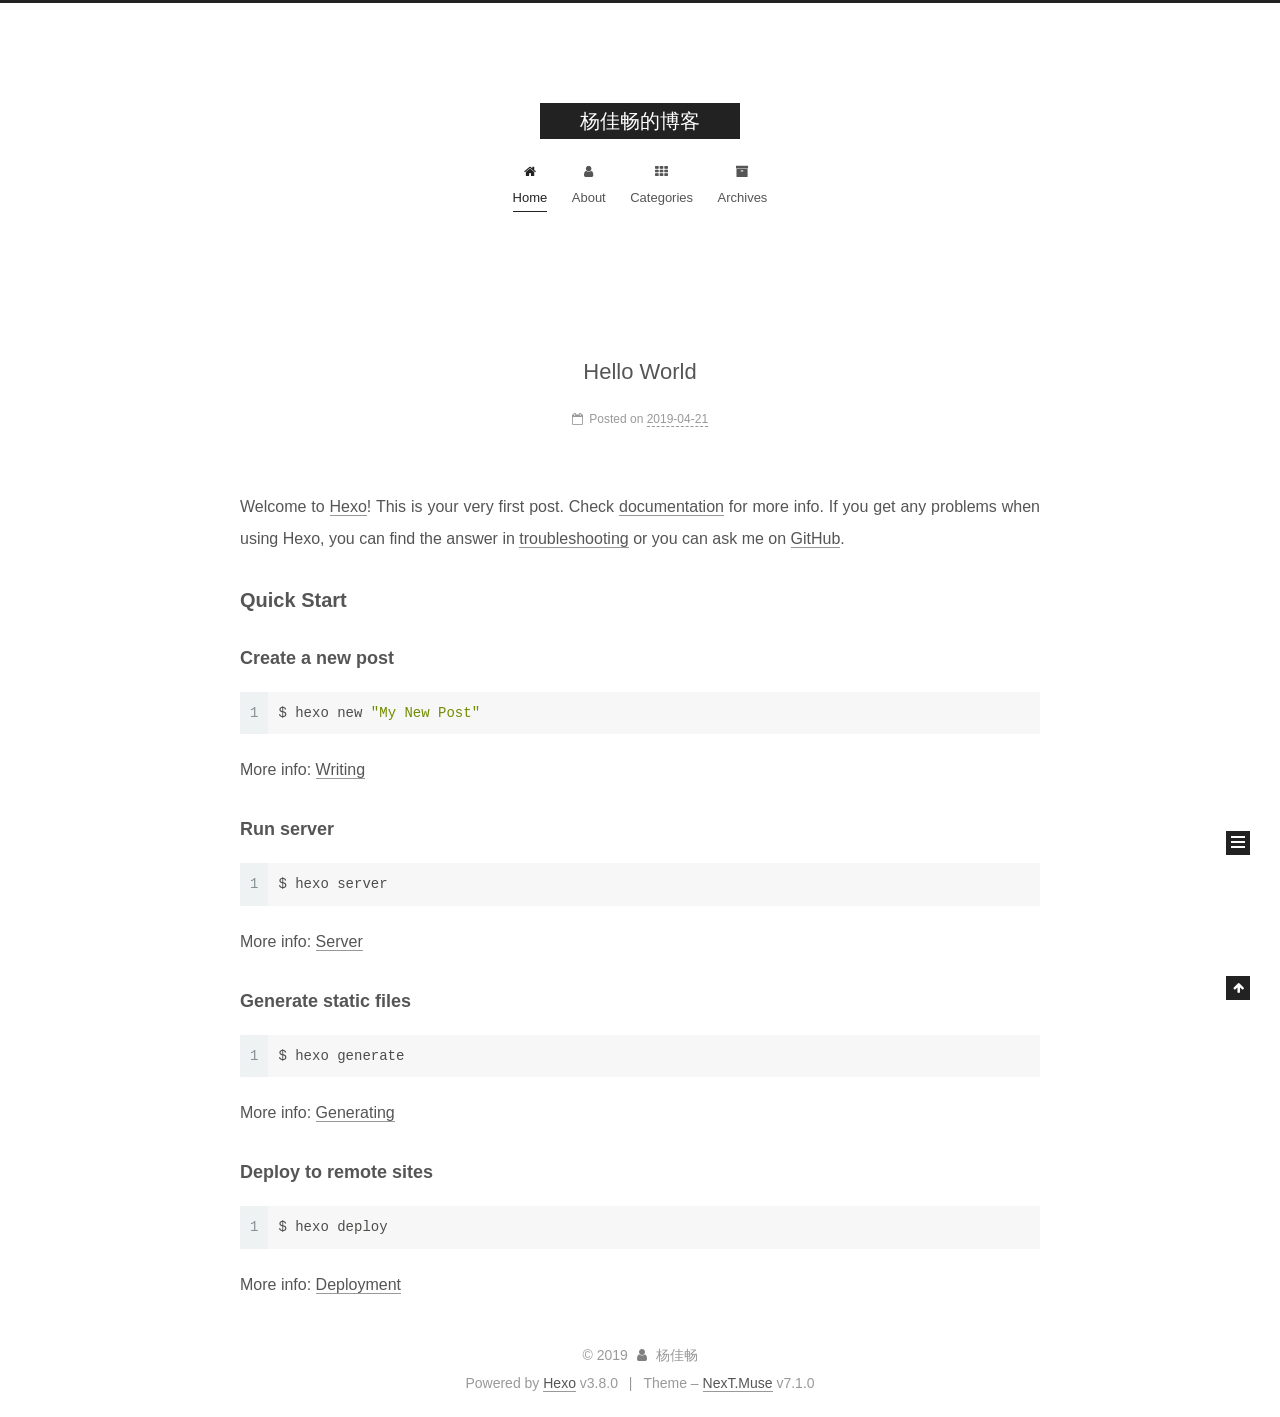
==== index.html @ 2c46d374 "Site updated: 2019-04-22 01:03:57" ====
<!DOCTYPE html>












  


<html class="theme-next muse use-motion" lang="zh-Hans">
<head><meta name="generator" content="Hexo 3.8.0">
  <meta charset="UTF-8">
<meta http-equiv="X-UA-Compatible" content="IE=edge">
<meta name="viewport" content="width=device-width, initial-scale=1, maximum-scale=2">
<meta name="theme-color" content="#222">
























<link rel="stylesheet" href="/lib/font-awesome/css/font-awesome.min.css?v=4.6.2">

<link rel="stylesheet" href="/css/main.css?v=7.1.0">


  <link rel="apple-touch-icon" sizes="180x180" href="/images/apple-touch-icon-next.png?v=7.1.0">


  <link rel="icon" type="image/png" sizes="32x32" href="/images/favicon-32x32-next.png?v=7.1.0">


  <link rel="icon" type="image/png" sizes="16x16" href="/images/favicon-16x16-next.png?v=7.1.0">


  <link rel="mask-icon" href="/images/logo.svg?v=7.1.0" color="#222">







<script id="hexo.configurations">
  var NexT = window.NexT || {};
  var CONFIG = {
    root: '/',
    scheme: 'Muse',
    version: '7.1.0',
    sidebar: {"position":"left","display":"post","offset":12,"onmobile":false,"dimmer":false},
    back2top: true,
    back2top_sidebar: false,
    fancybox: false,
    fastclick: false,
    lazyload: false,
    tabs: true,
    motion: {"enable":true,"async":false,"transition":{"post_block":"fadeIn","post_header":"slideDownIn","post_body":"slideDownIn","coll_header":"slideLeftIn","sidebar":"slideUpIn"}},
    algolia: {
      applicationID: '',
      apiKey: '',
      indexName: '',
      hits: {"per_page":10},
      labels: {"input_placeholder":"Search for Posts","hits_empty":"We didn't find any results for the search: ${query}","hits_stats":"${hits} results found in ${time} ms"}
    }
  };
</script>


  




  <meta property="og:type" content="website">
<meta property="og:title" content="杨佳畅的博客">
<meta property="og:url" content="http://yoursite.com/index.html">
<meta property="og:site_name" content="杨佳畅的博客">
<meta property="og:locale" content="zh-Hans">
<meta name="twitter:card" content="summary">
<meta name="twitter:title" content="杨佳畅的博客">





  
  
  <link rel="canonical" href="http://yoursite.com/">



<script id="page.configurations">
  CONFIG.page = {
    sidebar: "",
  };
</script>

  <title>杨佳畅的博客</title>
  












  <noscript>
  <style>
  .use-motion .motion-element,
  .use-motion .brand,
  .use-motion .menu-item,
  .sidebar-inner,
  .use-motion .post-block,
  .use-motion .pagination,
  .use-motion .comments,
  .use-motion .post-header,
  .use-motion .post-body,
  .use-motion .collection-title { opacity: initial; }

  .use-motion .logo,
  .use-motion .site-title,
  .use-motion .site-subtitle {
    opacity: initial;
    top: initial;
  }

  .use-motion .logo-line-before i { left: initial; }
  .use-motion .logo-line-after i { right: initial; }
  </style>
</noscript>

</head>

<body itemscope itemtype="http://schema.org/WebPage" lang="zh-Hans">

  
  
    
  

  <div class="container sidebar-position-left 
  page-home">
    <div class="headband"></div>

    <header id="header" class="header" itemscope itemtype="http://schema.org/WPHeader">
      <div class="header-inner"><div class="site-brand-wrapper">
  <div class="site-meta">
    

    <div class="custom-logo-site-title">
      <a href="/" class="brand" rel="start">
        <span class="logo-line-before"><i></i></span>
        <span class="site-title">杨佳畅的博客</span>
        <span class="logo-line-after"><i></i></span>
      </a>
    </div>
    
    
  </div>

  <div class="site-nav-toggle">
    <button aria-label="Toggle navigation bar">
      <span class="btn-bar"></span>
      <span class="btn-bar"></span>
      <span class="btn-bar"></span>
    </button>
  </div>
</div>



<nav class="site-nav">
  
    <ul id="menu" class="menu">
      
        
        
        
          
          <li class="menu-item menu-item-home menu-item-active">

    
    
    
      
    

    

    <a href="/" rel="section"><i class="menu-item-icon fa fa-fw fa-home"></i> <br>Home</a>

  </li>
        
        
        
          
          <li class="menu-item menu-item-about">

    
    
    
      
    

    

    <a href="/about/" rel="section"><i class="menu-item-icon fa fa-fw fa-user"></i> <br>About</a>

  </li>
        
        
        
          
          <li class="menu-item menu-item-categories">

    
    
    
      
    

    

    <a href="/categories/" rel="section"><i class="menu-item-icon fa fa-fw fa-th"></i> <br>Categories</a>

  </li>
        
        
        
          
          <li class="menu-item menu-item-archives">

    
    
    
      
    

    

    <a href="/archives/" rel="section"><i class="menu-item-icon fa fa-fw fa-archive"></i> <br>Archives</a>

  </li>

      
      
    </ul>
  

  
    

  

  
</nav>



  



</div>
    </header>

    


    <main id="main" class="main">
      <div class="main-inner">
        <div class="content-wrap">
          
          <div id="content" class="content">
            
  <section id="posts" class="posts-expand">
    
      

  

  
  
  

  

  <article class="post post-type-normal" itemscope itemtype="http://schema.org/Article">
  
  
  
  <div class="post-block">
    <link itemprop="mainEntityOfPage" href="http://yoursite.com/2019/04/21/hello-world/">

    <span hidden itemprop="author" itemscope itemtype="http://schema.org/Person">
      <meta itemprop="name" content="杨佳畅">
      <meta itemprop="description" content>
      <meta itemprop="image" content="/images/avatar.gif">
    </span>

    <span hidden itemprop="publisher" itemscope itemtype="http://schema.org/Organization">
      <meta itemprop="name" content="杨佳畅的博客">
    </span>

    
      <header class="post-header">

        
        
          <h1 class="post-title" itemprop="name headline">
                
                
                <a href="/2019/04/21/hello-world/" class="post-title-link" itemprop="url">Hello World</a>
              
            
          </h1>
        

        <div class="post-meta">
          <span class="post-time">

            
            
            

            
              <span class="post-meta-item-icon">
                <i class="fa fa-calendar-o"></i>
              </span>
              
                <span class="post-meta-item-text">Posted on</span>
              

              
                
              

              <time title="Created: 2019-04-21 23:51:43" itemprop="dateCreated datePublished" datetime="2019-04-21T23:51:43+08:00">2019-04-21</time>
            

            
          </span>

          

          
            
            
          

          
          

          

          

          

        </div>
      </header>
    

    
    
    
    <div class="post-body" itemprop="articleBody">

      
      

      
        
          
            <p>Welcome to <a href="https://hexo.io/" target="_blank" rel="noopener">Hexo</a>! This is your very first post. Check <a href="https://hexo.io/docs/" target="_blank" rel="noopener">documentation</a> for more info. If you get any problems when using Hexo, you can find the answer in <a href="https://hexo.io/docs/troubleshooting.html" target="_blank" rel="noopener">troubleshooting</a> or you can ask me on <a href="https://github.com/hexojs/hexo/issues" target="_blank" rel="noopener">GitHub</a>.</p>
<h2 id="Quick-Start"><a href="#Quick-Start" class="headerlink" title="Quick Start"></a>Quick Start</h2><h3 id="Create-a-new-post"><a href="#Create-a-new-post" class="headerlink" title="Create a new post"></a>Create a new post</h3><figure class="highlight bash"><table><tr><td class="gutter"><pre><span class="line">1</span><br></pre></td><td class="code"><pre><span class="line">$ hexo new <span class="string">"My New Post"</span></span><br></pre></td></tr></table></figure>
<p>More info: <a href="https://hexo.io/docs/writing.html" target="_blank" rel="noopener">Writing</a></p>
<h3 id="Run-server"><a href="#Run-server" class="headerlink" title="Run server"></a>Run server</h3><figure class="highlight bash"><table><tr><td class="gutter"><pre><span class="line">1</span><br></pre></td><td class="code"><pre><span class="line">$ hexo server</span><br></pre></td></tr></table></figure>
<p>More info: <a href="https://hexo.io/docs/server.html" target="_blank" rel="noopener">Server</a></p>
<h3 id="Generate-static-files"><a href="#Generate-static-files" class="headerlink" title="Generate static files"></a>Generate static files</h3><figure class="highlight bash"><table><tr><td class="gutter"><pre><span class="line">1</span><br></pre></td><td class="code"><pre><span class="line">$ hexo generate</span><br></pre></td></tr></table></figure>
<p>More info: <a href="https://hexo.io/docs/generating.html" target="_blank" rel="noopener">Generating</a></p>
<h3 id="Deploy-to-remote-sites"><a href="#Deploy-to-remote-sites" class="headerlink" title="Deploy to remote sites"></a>Deploy to remote sites</h3><figure class="highlight bash"><table><tr><td class="gutter"><pre><span class="line">1</span><br></pre></td><td class="code"><pre><span class="line">$ hexo deploy</span><br></pre></td></tr></table></figure>
<p>More info: <a href="https://hexo.io/docs/deployment.html" target="_blank" rel="noopener">Deployment</a></p>

          
        
      
    </div>

    

    
    
    

    

    
      
    
    

    

    <footer class="post-footer">
      

      

      

      
      
        <div class="post-eof"></div>
      
    </footer>
  </div>
  
  
  
  </article>


    
  </section>

  


          </div>
          

        </div>
        
          
  
  <div class="sidebar-toggle">
    <div class="sidebar-toggle-line-wrap">
      <span class="sidebar-toggle-line sidebar-toggle-line-first"></span>
      <span class="sidebar-toggle-line sidebar-toggle-line-middle"></span>
      <span class="sidebar-toggle-line sidebar-toggle-line-last"></span>
    </div>
  </div>

  <aside id="sidebar" class="sidebar">
    <div class="sidebar-inner">

      

      

      <div class="site-overview-wrap sidebar-panel sidebar-panel-active">
        <div class="site-overview">
          <div class="site-author motion-element" itemprop="author" itemscope itemtype="http://schema.org/Person">
            
              <p class="site-author-name" itemprop="name">杨佳畅</p>
              <div class="site-description motion-element" itemprop="description"></div>
          </div>

          
            <nav class="site-state motion-element">
              
                <div class="site-state-item site-state-posts">
                
                  <a href="/archives/">
                
                    <span class="site-state-item-count">1</span>
                    <span class="site-state-item-name">posts</span>
                  </a>
                </div>
              

              

              
            </nav>
          

          

          

          

          

          
          

          
            
          
          

        </div>
      </div>

      

      

    </div>
  </aside>
  


        
      </div>
    </main>

    <footer id="footer" class="footer">
      <div class="footer-inner">
        <div class="copyright">&copy; <span itemprop="copyrightYear">2019</span>
  <span class="with-love" id="animate">
    <i class="fa fa-user"></i>
  </span>
  <span class="author" itemprop="copyrightHolder">杨佳畅</span>

  

  
</div>


  <div class="powered-by">Powered by <a href="https://hexo.io" class="theme-link" rel="noopener" target="_blank">Hexo</a> v3.8.0</div>



  <span class="post-meta-divider">|</span>



  <div class="theme-info">Theme – <a href="https://theme-next.org" class="theme-link" rel="noopener" target="_blank">NexT.Muse</a> v7.1.0</div>




        








        
      </div>
    </footer>

    
      <div class="back-to-top">
        <i class="fa fa-arrow-up"></i>
        
      </div>
    

    

    

    
  </div>

  

<script>
  if (Object.prototype.toString.call(window.Promise) !== '[object Function]') {
    window.Promise = null;
  }
</script>


























  
  <script src="/lib/jquery/index.js?v=2.1.3"></script>

  
  <script src="/lib/velocity/velocity.min.js?v=1.2.1"></script>

  
  <script src="/lib/velocity/velocity.ui.min.js?v=1.2.1"></script>


  


  <script src="/js/utils.js?v=7.1.0"></script>

  <script src="/js/motion.js?v=7.1.0"></script>



  
  


  <script src="/js/schemes/muse.js?v=7.1.0"></script>



  

  


  <script src="/js/next-boot.js?v=7.1.0"></script>


  

  

  

  



  




  

  

  

  

  

  

  

  

  

  

  

  

  

  

</body>
</html>
---- css/main.css ----
/* normalize.css v8.0.1 | MIT License | github.com/necolas/normalize.css */
html {
  line-height: 1.15; /* 1 */
  -webkit-text-size-adjust: 100%; /* 2 */
}
body {
  margin: 0;
}
main {
  display: block;
}
h1 {
  font-size: 2em;
  margin: 0.67em 0;
}
hr {
  box-sizing: content-box; /* 1 */
  height: 0; /* 1 */
  overflow: visible; /* 2 */
}
pre {
  font-family: monospace, monospace; /* 1 */
  font-size: 1em; /* 2 */
}
a {
  background-color: transparent;
}
abbr[title] {
  border-bottom: none; /* 1 */
  text-decoration: underline; /* 2 */
  text-decoration: underline dotted; /* 2 */
}
b,
strong {
  font-weight: bolder;
}
code,
kbd,
samp {
  font-family: monospace, monospace; /* 1 */
  font-size: 1em; /* 2 */
}
small {
  font-size: 80%;
}
sub,
sup {
  font-size: 75%;
  line-height: 0;
  position: relative;
  vertical-align: baseline;
}
sub {
  bottom: -0.25em;
}
sup {
  top: -0.5em;
}
img {
  border-style: none;
}
button,
input,
optgroup,
select,
textarea {
  font-family: inherit; /* 1 */
  font-size: 100%; /* 1 */
  line-height: 1.15; /* 1 */
  margin: 0; /* 2 */
}
button,
input {
/* 1 */
  overflow: visible;
}
button,
select {
/* 1 */
  text-transform: none;
}
button,
[type="button"],
[type="reset"],
[type="submit"] {
  -webkit-appearance: button;
}
button::-moz-focus-inner,
[type="button"]::-moz-focus-inner,
[type="reset"]::-moz-focus-inner,
[type="submit"]::-moz-focus-inner {
  border-style: none;
  padding: 0;
}
button:-moz-focusring,
[type="button"]:-moz-focusring,
[type="reset"]:-moz-focusring,
[type="submit"]:-moz-focusring {
  outline: 1px dotted ButtonText;
}
fieldset {
  padding: 0.35em 0.75em 0.625em;
}
legend {
  box-sizing: border-box; /* 1 */
  color: inherit; /* 2 */
  display: table; /* 1 */
  max-width: 100%; /* 1 */
  padding: 0; /* 3 */
  white-space: normal; /* 1 */
}
progress {
  vertical-align: baseline;
}
textarea {
  overflow: auto;
}
[type="checkbox"],
[type="radio"] {
  box-sizing: border-box; /* 1 */
  padding: 0; /* 2 */
}
[type="number"]::-webkit-inner-spin-button,
[type="number"]::-webkit-outer-spin-button {
  height: auto;
}
[type="search"] {
  -webkit-appearance: textfield; /* 1 */
  outline-offset: -2px; /* 2 */
}
[type="search"]::-webkit-search-decoration {
  -webkit-appearance: none;
}
::-webkit-file-upload-button {
  -webkit-appearance: button; /* 1 */
  font: inherit; /* 2 */
}
details {
  display: block;
}
summary {
  display: list-item;
}
template {
  display: none;
}
[hidden] {
  display: none;
}
::selection {
  background: #262a30;
  color: #fff;
}
body {
  position: relative;
  font-family: 'Lato', "PingFang SC", "Microsoft YaHei", sans-serif;
  font-size: 14px;
  line-height: 2;
  color: #555;
  background: #fff;
}
@media (max-width: 991px) {
  body {
    padding-right: 0 !important;
  }
}
@media (min-width: 1200px) {
  body {
    font-size: 16px;
  }
}
h1,
h2,
h3,
h4,
h5,
h6 {
  margin: 20px 0 15px;
  padding: 0;
  font-weight: bold;
  line-height: 1.5;
  font-family: 'Lato', "PingFang SC", "Microsoft YaHei", sans-serif;
}
h1 {
  font-size: 22px;
}
h1 code {
  font-size: 1em;
}
@media (max-width: 767px) {
  h1 {
    font-size: 18px;
  }
  h1 code {
    font-size: 1em;
  }
}
h2 {
  font-size: 20px;
}
h2 code {
  font-size: 1em;
}
@media (max-width: 767px) {
  h2 {
    font-size: 16px;
  }
  h2 code {
    font-size: 1em;
  }
}
h3 {
  font-size: 18px;
}
h3 code {
  font-size: 1em;
}
@media (max-width: 767px) {
  h3 {
    font-size: 14px;
  }
  h3 code {
    font-size: 1em;
  }
}
h4 {
  font-size: 16px;
}
h4 code {
  font-size: 1em;
}
@media (max-width: 767px) {
  h4 {
    font-size: 12px;
  }
  h4 code {
    font-size: 1em;
  }
}
h5 {
  font-size: 14px;
}
h5 code {
  font-size: 1em;
}
@media (max-width: 767px) {
  h5 {
    font-size: 10px;
  }
  h5 code {
    font-size: 1em;
  }
}
h6 {
  font-size: 12px;
}
h6 code {
  font-size: 1em;
}
@media (max-width: 767px) {
  h6 {
    font-size: 8px;
  }
  h6 code {
    font-size: 1em;
  }
}
p {
  margin: 0 0 20px 0;
}
a,
span.exturl {
  overflow-wrap: break-word;
  word-wrap: break-word;
  background-color: transparent;
  color: #555;
  text-decoration: none;
  outline: none;
  border-bottom: 1px solid #999;
  cursor: pointer;
}
a:hover,
span.exturl:hover {
  color: #222;
  border-bottom-color: #222;
}
video {
  max-width: 100%;
  display: block;
  margin-left: auto;
  margin-right: auto;
}
img {
  display: block;
  margin: auto;
  max-width: 100%;
  height: auto;
}
hr {
  margin: 40px 0;
  height: 3px;
  border: none;
  background-color: #ddd;
  background-image: repeating-linear-gradient(-45deg, #fff, #fff 4px, transparent 4px, transparent 8px);
}
blockquote {
  margin: 0;
  padding: 0 15px;
  color: #666;
  border-left: 4px solid #ddd;
}
blockquote cite::before {
  content: "-";
  padding: 0 5px;
}
dt {
  font-weight: 700;
}
dd {
  margin: 0;
  padding: 0;
}
kbd {
  border: 1px solid #ccc;
  border-radius: 0.2em;
  box-shadow: 0.1em 0.1em 0.2em rgba(0,0,0,0.1);
  background-color: #f9f9f9;
  font-family: inherit;
  background-image: linear-gradient(top, #eee, #fff, #eee);
  padding: 0.1em 0.3em;
  white-space: nowrap;
}
.text-left {
  text-align: left;
}
.text-center {
  text-align: center;
}
.text-right {
  text-align: right;
}
.text-justify {
  text-align: justify;
}
.text-nowrap {
  white-space: nowrap;
}
.text-lowercase {
  text-transform: lowercase;
}
.text-uppercase {
  text-transform: uppercase;
}
.text-capitalize {
  text-transform: capitalize;
}
.center-block {
  display: block;
  margin-left: auto;
  margin-right: auto;
}
.clearfix:before,
.clearfix:after {
  content: " ";
  display: table;
}
.clearfix:after {
  clear: both;
}
.pullquote {
  width: 45%;
}
.pullquote.left {
  float: left;
  margin-left: 5px;
  margin-right: 10px;
}
.pullquote.right {
  float: right;
  margin-left: 10px;
  margin-right: 5px;
}
.affix {
  position: fixed;
}
.translation {
  margin-top: -20px;
  font-size: 14px;
  color: #999;
}
.scrollbar-measure {
  width: 100px;
  height: 100px;
  overflow: scroll;
  position: absolute;
  top: -9999px;
}
.use-motion .motion-element {
  opacity: 0;
}
.table-container {
  margin: 20px 0;
  overflow: auto;
  -webkit-overflow-scrolling: touch;
}
.highlight .table-container {
  margin: 0px;
}
table {
  width: 100%;
  border-collapse: collapse;
  border-spacing: 0;
  font-size: 14px;
}
table > tbody > tr:nth-of-type(odd) {
  background-color: #f9f9f9;
}
table > tbody > tr:hover {
  background-color: #f5f5f5;
}
caption,
th,
td {
  padding: 8px;
  text-align: left;
  vertical-align: middle;
  font-weight: normal;
}
th,
td {
  border: 1px solid #ddd;
  border-bottom: 3px solid #ddd;
}
th {
  padding-bottom: 10px;
  font-weight: 700;
}
td {
  border-bottom-width: 1px;
}
html,
body {
  height: 100%;
}
.container {
  position: relative;
}
.header-inner {
  margin: 0 auto;
  padding: 100px 0 70px;
  width: 700px;
}
@media (min-width: 1200px) {
  .container .header-inner {
    width: 800px;
  }
}
@media (min-width: 1600px) {
  .container .header-inner {
    width: 900px;
  }
}
.main-inner {
  margin: 0 auto;
  width: 700px;
}
@media (min-width: 1200px) {
  .container .main-inner {
    width: 800px;
  }
}
@media (min-width: 1600px) {
  .container .main-inner {
    width: 900px;
  }
}
.footer {
  padding: 20px 0;
}
.footer-inner {
  box-sizing: border-box;
  margin: 0px auto;
  width: 700px;
}
@media (min-width: 1200px) {
  .container .footer-inner {
    width: 800px;
  }
}
@media (min-width: 1600px) {
  .container .footer-inner {
    width: 900px;
  }
}
pre,
.highlight {
  overflow: auto;
  margin: 20px 0;
  padding: 0;
  font-size: 14px;
  color: #4d4d4c;
  background: #f7f7f7;
  line-height: 1.6;
}
pre,
code {
  font-family: consolas, Menlo, "PingFang SC", "Microsoft YaHei", monospace;
}
code {
  overflow-wrap: break-word;
  word-wrap: break-word;
  padding: 2px 4px;
  color: #555;
  background: #eee;
  border-radius: 3px;
  font-size: 14px;
}
pre {
  padding: 10px;
}
pre code {
  padding: 0;
  color: #4d4d4c;
  background: none;
  text-shadow: none;
}
.highlight {
  border-radius: 1px;
}
.highlight pre {
  border: none;
  margin: 0;
  padding: 10px 0;
}
.highlight table {
  margin: 0;
  width: auto;
  border: none;
}
.highlight td {
  border: none;
  padding: 0;
}
.highlight figcaption {
  font-size: 1em;
  color: #4d4d4c;
  line-height: 1em;
  margin-bottom: 1em;
  margin: 0em;
  padding: 0.5em;
  background: #eee;
  border-bottom: 1px solid #e9e9e9;
}
.highlight figcaption:before,
.highlight figcaption:after {
  content: " ";
  display: table;
}
.highlight figcaption:after {
  clear: both;
}
.highlight figcaption a {
  float: right;
  color: #4d4d4c;
}
.highlight figcaption a:hover {
  border-bottom-color: #4d4d4c;
}
.highlight .gutter pre {
  padding-left: 10px;
  padding-right: 10px;
  color: #869194;
  text-align: right;
  background-color: #eff2f3;
}
.highlight .code pre {
  width: 100%;
  padding-left: 10px;
  padding-right: 10px;
  background-color: #f7f7f7;
}
.highlight .line {
  height: 20px;
}
.gutter {
  -webkit-user-select: none;
  -moz-user-select: none;
  -ms-user-select: none;
  user-select: none;
}
.gist table {
  width: auto;
}
.gist table td {
  border: none;
}
pre .deletion {
  background: #fdd;
}
pre .addition {
  background: #dfd;
}
pre .meta {
  color: #8959a8;
}
pre .comment {
  color: #8e908c;
}
pre .variable,
pre .attribute,
pre .tag,
pre .name,
pre .regexp,
pre .ruby .constant,
pre .xml .tag .title,
pre .xml .pi,
pre .xml .doctype,
pre .html .doctype,
pre .css .id,
pre .css .class,
pre .css .pseudo {
  color: #c82829;
}
pre .number,
pre .preprocessor,
pre .built_in,
pre .builtin-name,
pre .literal,
pre .params,
pre .constant,
pre .command {
  color: #f5871f;
}
pre .ruby .class .title,
pre .css .rules .attribute,
pre .string,
pre .symbol,
pre .value,
pre .inheritance,
pre .header,
pre .ruby .symbol,
pre .xml .cdata,
pre .special,
pre .formula {
  color: #718c00;
}
pre .title,
pre .css .hexcolor {
  color: #3e999f;
}
pre .function,
pre .python .decorator,
pre .python .title,
pre .ruby .function .title,
pre .ruby .title .keyword,
pre .perl .sub,
pre .javascript .title,
pre .coffeescript .title {
  color: #4271ae;
}
pre .keyword,
pre .javascript .function {
  color: #8959a8;
}
.posts-expand .post-body img.full-image {
  border: none;
}
.blockquote-center,
.page-home .post-type-quote blockquote,
.page-post-detail .post-type-quote blockquote {
  position: relative;
  margin: 40px 0;
  padding: 0;
  border-left: none;
  text-align: center;
}
.blockquote-center::before,
.page-home .post-type-quote blockquote::before,
.page-post-detail .post-type-quote blockquote::before,
.blockquote-center::after,
.page-home .post-type-quote blockquote::after,
.page-post-detail .post-type-quote blockquote::after {
  position: absolute;
  content: ' ';
  display: block;
  width: 100%;
  height: 24px;
  opacity: 0.2;
  background-repeat: no-repeat;
  background-position: 0 -6px;
  background-size: 22px 22px;
}
.blockquote-center::before,
.page-home .post-type-quote blockquote::before,
.page-post-detail .post-type-quote blockquote::before {
  top: -20px;
  background-image: url("../images/quote-l.svg");
  border-top: 1px solid #ccc;
}
.blockquote-center::after,
.page-home .post-type-quote blockquote::after,
.page-post-detail .post-type-quote blockquote::after {
  bottom: -20px;
  background-image: url("../images/quote-r.svg");
  border-bottom: 1px solid #ccc;
  background-position: 100% 8px;
}
.blockquote-center p,
.page-home .post-type-quote blockquote p,
.page-post-detail .post-type-quote blockquote p,
.blockquote-center div,
.page-home .post-type-quote blockquote div,
.page-post-detail .post-type-quote blockquote div {
  text-align: center;
}
.post .post-body .group-picture img {
  box-sizing: border-box;
  padding: 0 3px;
  border: none;
}
.post .group-picture-row {
  overflow: hidden;
  margin-top: 6px;
}
.post .group-picture-row:first-child {
  margin-top: 0;
}
.post .group-picture-column {
  float: left;
}
.page-post-detail .post-body .group-picture-column {
  float: none;
  margin-top: 10px;
  width: auto !important;
}
.page-post-detail .post-body .group-picture-column img {
  margin: 0 auto;
}
.page-archive .group-picture-container {
  overflow: hidden;
}
.page-archive .group-picture-row {
  float: left;
}
.page-archive .group-picture-row:first-child {
  margin-top: 6px;
}
.page-archive .group-picture-column {
  max-width: 150px;
  max-height: 150px;
}
.post-body .label {
  display: inline;
  padding: 0 2px;
}
.post-body .label.default {
  background-color: #f0f0f0;
}
.post-body .label.primary {
  background-color: #efe6f7;
}
.post-body .label.info {
  background-color: #e5f2f8;
}
.post-body .label.success {
  background-color: #e7f4e9;
}
.post-body .label.warning {
  background-color: #fcf6e1;
}
.post-body .label.danger {
  background-color: #fae8eb;
}
.post-body .note {
  position: relative;
  padding: 15px;
  margin-bottom: 20px;
  border: 1px solid #eee;
  border-left-width: 5px;
  border-radius: 3px;
}
.post-body .note h2,
.post-body .note h3,
.post-body .note h4,
.post-body .note h5,
.post-body .note h6 {
  margin-top: 0;
  margin-bottom: 0;
  border-bottom: initial;
  padding-top: 0 !important;
}
.post-body .note p:first-child,
.post-body .note ul:first-child,
.post-body .note ol:first-child,
.post-body .note table:first-child,
.post-body .note pre:first-child,
.post-body .note blockquote:first-child {
  margin-top: 0;
}
.post-body .note p:last-child,
.post-body .note ul:last-child,
.post-body .note ol:last-child,
.post-body .note table:last-child,
.post-body .note pre:last-child,
.post-body .note blockquote:last-child {
  margin-bottom: 0;
}
.post-body .note.default {
  border-left-color: #777;
}
.post-body .note.default h2,
.post-body .note.default h3,
.post-body .note.default h4,
.post-body .note.default h5,
.post-body .note.default h6 {
  color: #777;
}
.post-body .note.primary {
  border-left-color: #6f42c1;
}
.post-body .note.primary h2,
.post-body .note.primary h3,
.post-body .note.primary h4,
.post-body .note.primary h5,
.post-body .note.primary h6 {
  color: #6f42c1;
}
.post-body .note.info {
  border-left-color: #428bca;
}
.post-body .note.info h2,
.post-body .note.info h3,
.post-body .note.info h4,
.post-body .note.info h5,
.post-body .note.info h6 {
  color: #428bca;
}
.post-body .note.success {
  border-left-color: #5cb85c;
}
.post-body .note.success h2,
.post-body .note.success h3,
.post-body .note.success h4,
.post-body .note.success h5,
.post-body .note.success h6 {
  color: #5cb85c;
}
.post-body .note.warning {
  border-left-color: #f0ad4e;
}
.post-body .note.warning h2,
.post-body .note.warning h3,
.post-body .note.warning h4,
.post-body .note.warning h5,
.post-body .note.warning h6 {
  color: #f0ad4e;
}
.post-body .note.danger {
  border-left-color: #d9534f;
}
.post-body .note.danger h2,
.post-body .note.danger h3,
.post-body .note.danger h4,
.post-body .note.danger h5,
.post-body .note.danger h6 {
  color: #d9534f;
}
.post-body .tabs {
  position: relative;
  display: block;
  margin-bottom: 20px;
  padding-top: 10px;
}
.post-body .tabs ul.nav-tabs {
  margin: 0;
  padding: 0;
  display: flex;
  margin-bottom: -1px;
}
@media (max-width: 413px) {
  .post-body .tabs ul.nav-tabs {
    display: block;
    margin-bottom: 5px;
  }
}
.post-body .tabs ul.nav-tabs li.tab {
  list-style-type: none !important;
  margin: 0 0.25em 0 0;
  border-top: 3px solid transparent;
  border-left: 1px solid transparent;
  border-right: 1px solid transparent;
}
@media (max-width: 413px) {
  .post-body .tabs ul.nav-tabs li.tab {
    margin: initial;
    border-top: 1px solid transparent;
    border-left: 3px solid transparent;
    border-right: 1px solid transparent;
    border-bottom: 1px solid transparent;
  }
}
.post-body .tabs ul.nav-tabs li.tab a {
  outline: 0;
  border-bottom: initial;
  display: block;
  line-height: 1.8em;
  padding: 0.25em 0.75em;
  transition-duration: 0.2s;
  transition-timing-function: ease-out;
  transition-delay: 0s;
}
.post-body .tabs ul.nav-tabs li.tab a i {
  width: 1.285714285714286em;
}
.post-body .tabs ul.nav-tabs li.tab.active {
  border-top: 3px solid #fc6423;
  border-left: 1px solid #ddd;
  border-right: 1px solid #ddd;
  background-color: #fff;
}
@media (max-width: 413px) {
  .post-body .tabs ul.nav-tabs li.tab.active {
    border-top: 1px solid #ddd;
    border-left: 3px solid #fc6423;
    border-right: 1px solid #ddd;
    border-bottom: 1px solid #ddd;
  }
}
.post-body .tabs ul.nav-tabs li.tab.active a {
  cursor: default;
  color: #555;
}
.post-body .tabs .tab-content {
  background-color: #fff;
}
.post-body .tabs .tab-content .tab-pane {
  border: 1px solid #ddd;
  padding: 20px 20px 0 20px;
}
.post-body .tabs .tab-content .tab-pane:not(.active) {
  display: none;
}
.post-body .tabs .tab-content .tab-pane.active {
  display: block;
}
.btn {
  display: inline-block;
  padding: 0 20px;
  font-size: 14px;
  color: #fff;
  background: #222;
  border: 2px solid #222;
  text-decoration: none;
  border-radius: 0;
  transition-property: background-color;
  transition-duration: 0.2s;
  transition-timing-function: ease-in-out;
  transition-delay: 0s;
  line-height: 2;
}
.btn:hover {
  border-color: #222;
  color: #222;
  background: #fff;
}
.btn +.btn {
  margin: 0 0 8px 8px;
}
.btn .fa-fw {
  width: 1.285714285714286em;
  text-align: left;
}
.btn-bar {
  display: block;
  width: 22px;
  height: 2px;
  background: #555;
  border-radius: 1px;
}
.btn-bar+.btn-bar {
  margin-top: 4px;
}
.pagination {
  margin: 120px 0 40px;
  text-align: center;
  border-top: 1px solid #eee;
}
.page-number-basic,
.pagination .prev,
.pagination .next,
.pagination .page-number,
.pagination .space {
  display: inline-block;
  position: relative;
  top: -1px;
  margin: 0 10px;
  padding: 0 11px;
}
@media (max-width: 767px) {
  .page-number-basic,
  .pagination .prev,
  .pagination .next,
  .pagination .page-number,
  .pagination .space {
    margin: 0 5px;
  }
}
.pagination .prev,
.pagination .next,
.pagination .page-number {
  border-bottom: 0;
  border-top: 1px solid #eee;
  transition-property: border-color;
  transition-duration: 0.2s;
  transition-timing-function: ease-in-out;
  transition-delay: 0s;
}
.pagination .prev:hover,
.pagination .next:hover,
.pagination .page-number:hover {
  border-top-color: #222;
}
.pagination .space {
  padding: 0;
  margin: 0;
}
.pagination .prev {
  margin-left: 0;
}
.pagination .next {
  margin-right: 0;
}
.pagination .page-number.current {
  color: #fff;
  background: #ccc;
  border-top-color: #ccc;
}
@media (max-width: 767px) {
  .pagination {
    border-top: none;
  }
  .pagination .prev,
  .pagination .next,
  .pagination .page-number {
    margin-bottom: 10px;
    border-top: 0;
    border-bottom: 1px solid #eee;
    padding: 0 10px;
  }
  .pagination .prev:hover,
  .pagination .next:hover,
  .pagination .page-number:hover {
    border-bottom-color: #222;
  }
}
.comments {
  margin: 60px 20px 0;
}
.back-to-top {
  box-sizing: border-box;
  position: fixed;
  bottom: -100px;
  right: 30px;
  z-index: 1050;
  padding: 0 6px;
  width: 24px;
  background: #222;
  font-size: 12px;
  opacity: 1;
  color: #fff;
  cursor: pointer;
  text-align: center;
  transition-property: bottom;
  transition-duration: 0.2s;
  transition-timing-function: ease-in-out;
  transition-delay: 0s;
}
.back-to-top.back-to-top-on {
  bottom: 19px;
}
@media (max-width: 991px) {
  .back-to-top {
    opacity: 0.8;
    right: 20px;
  }
}
.header {
  background: transparent;
}
.header-inner {
  position: relative;
}
.headband {
  height: 3px;
  background: #222;
}
.site-meta {
  margin: 0;
  text-align: center;
}
@media (max-width: 767px) {
  .site-meta {
    text-align: center;
  }
}
.brand {
  position: relative;
  display: inline-block;
  padding: 0 40px;
  color: #fff;
  background: #222;
  border-bottom: none;
}
.brand:hover {
  color: #fff;
}
.logo {
  display: inline-block;
  margin-right: 5px;
  line-height: 36px;
  vertical-align: top;
}
.site-title {
  display: inline-block;
  vertical-align: top;
  line-height: 36px;
  font-size: 20px;
  font-weight: normal;
  font-family: 'Lato', "PingFang SC", "Microsoft YaHei", sans-serif;
}
.site-subtitle {
  margin-top: 10px;
  font-size: 13px;
  color: #999;
}
.use-motion .brand {
  opacity: 0;
}
.use-motion .logo,
.use-motion .site-title,
.use-motion .site-subtitle,
.use-motion .custom-logo-image {
  opacity: 0;
  position: relative;
  top: -10px;
}
.site-nav-toggle {
  display: none;
  position: absolute;
  top: 10px;
  left: 10px;
}
@media (max-width: 767px) {
  .site-nav-toggle {
    display: block;
  }
}
.site-nav-toggle button {
  margin-top: 2px;
  padding: 9px 10px;
  background: transparent;
  border: none;
}
@media (max-width: 767px) {
  .site-nav {
    display: none;
    margin: 0 -10px;
    padding: 0 10px;
    clear: both;
    border-top: 1px solid #ddd;
  }
}
@media (min-width: 768px) and (max-width: 991px) {
  .site-nav {
    display: block !important;
  }
}
@media (min-width: 992px) {
  .site-nav {
    display: block !important;
  }
}
.menu {
  margin-top: 20px;
  padding-left: 0;
  text-align: center;
}
.menu .menu-item {
  display: inline-block;
  margin: 0 10px;
  list-style: none;
}
@media (max-width: 767px) {
  .menu .menu-item {
    margin-top: 10px;
  }
}
.menu .menu-item a,
.menu .menu-item span.exturl {
  display: block;
  font-size: 13px;
  line-height: inherit;
  border-bottom: 1px solid transparent;
  transition-property: border-color;
  transition-duration: 0.2s;
  transition-timing-function: ease-in-out;
  transition-delay: 0s;
}
.menu .menu-item a:hover,
.menu .menu-item span.exturl:hover {
  border-bottom-color: #222;
}
.menu .menu-item .fa {
  margin-right: 5px;
}
.use-motion .menu-item {
  opacity: 0;
}
.post-body {
  overflow-wrap: break-word;
  word-wrap: break-word;
  font-family: 'Lato', "PingFang SC", "Microsoft YaHei", sans-serif;
}
.post-body span.exturl .fa {
  font-size: 14px;
  margin-left: 4px;
}
.post-body .fancybox img {
  display: block !important;
  margin: 0 auto;
  cursor: pointer;
  cursor: zoom-in;
}
.post-body .image-caption,
.post-body .figure .caption {
  margin: -20px auto 15px;
  text-align: center;
  font-size: 14px;
  color: #999;
  font-weight: bold;
  line-height: 1;
}
.post-sticky-flag {
  display: inline-block;
  font-size: 16px;
  transform: rotate(30deg);
}
.use-motion .post-block,
.use-motion .pagination,
.use-motion .comments {
  opacity: 0;
}
.use-motion .post-header {
  opacity: 0;
}
.use-motion .post-body {
  opacity: 0;
}
.use-motion .collection-title {
  opacity: 0;
}
.posts-expand {
  padding-top: 40px;
}
@media (max-width: 767px) {
  .posts-expand {
    margin: 0 20px;
  }
  .post-body pre .gutter pre {
    padding-right: 10px;
  }
  .post-body .highlight {
    margin-left: 0px;
    margin-right: 0px;
    padding: 0;
  }
  .post-body .highlight .gutter pre {
    padding-right: 10px;
  }
}
@media (min-width: 992px) {
  .posts-expand .post-body {
    text-align: justify;
  }
}
@media (max-width: 991px) {
  .posts-expand .post-body {
    text-align: justify;
  }
}
.posts-expand .post-body h2,
.posts-expand .post-body h3,
.posts-expand .post-body h4,
.posts-expand .post-body h5,
.posts-expand .post-body h6 {
  padding-top: 10px;
}
.posts-expand .post-body h2 .header-anchor,
.posts-expand .post-body h3 .header-anchor,
.posts-expand .post-body h4 .header-anchor,
.posts-expand .post-body h5 .header-anchor,
.posts-expand .post-body h6 .header-anchor {
  float: right;
  margin-left: 10px;
  color: #ccc;
  border-bottom-style: none;
  visibility: hidden;
}
.posts-expand .post-body h2 .header-anchor:hover,
.posts-expand .post-body h3 .header-anchor:hover,
.posts-expand .post-body h4 .header-anchor:hover,
.posts-expand .post-body h5 .header-anchor:hover,
.posts-expand .post-body h6 .header-anchor:hover {
  color: inherit;
}
.posts-expand .post-body h2:hover .header-anchor,
.posts-expand .post-body h3:hover .header-anchor,
.posts-expand .post-body h4:hover .header-anchor,
.posts-expand .post-body h5:hover .header-anchor,
.posts-expand .post-body h6:hover .header-anchor {
  visibility: visible;
}
.posts-expand .post-body img {
  box-sizing: border-box;
  margin: 0 auto 25px;
  padding: 3px;
  border: 1px solid #ddd;
}
@media (max-width: 767px) {
  .posts-collapse {
    margin: 0 20px;
  }
  .posts-collapse .post-title,
  .posts-collapse .post-meta {
    display: block;
    width: auto;
    text-align: left;
  }
}
.posts-collapse {
  position: relative;
  z-index: 1010;
  margin-left: 55px;
}
.posts-collapse::after {
  content: " ";
  position: absolute;
  top: 20px;
  left: 0;
  margin-left: -2px;
  width: 4px;
  height: 100%;
  background: #f5f5f5;
  z-index: -1;
}
@media (max-width: 767px) {
  .posts-collapse {
    margin: 0 20px;
  }
}
.posts-collapse .collection-title {
  position: relative;
  margin: 60px 0;
}
.posts-collapse .collection-title h1,
.posts-collapse .collection-title h2 {
  margin-left: 20px;
}
.posts-collapse .collection-title small {
  color: #bbb;
  margin-left: 5px;
}
.posts-collapse .collection-title::before {
  content: " ";
  position: absolute;
  left: 0;
  top: 50%;
  margin-left: -4px;
  margin-top: -4px;
  width: 8px;
  height: 8px;
  background: #bbb;
  border-radius: 50%;
}
.posts-collapse .post {
  margin: 30px 0;
}
.posts-collapse .post-header {
  position: relative;
  transition-duration: 0.2s;
  transition-timing-function: ease-in-out;
  transition-delay: 0s;
  transition-property: border;
  border-bottom: 1px dashed #ccc;
}
.posts-collapse .post-header::before {
  content: " ";
  position: absolute;
  left: 0;
  top: 12px;
  width: 6px;
  height: 6px;
  margin-left: -4px;
  background: #bbb;
  border-radius: 50%;
  border: 1px solid #fff;
  transition-duration: 0.2s;
  transition-timing-function: ease-in-out;
  transition-delay: 0s;
  transition-property: background;
}
.posts-collapse .post-header:hover {
  border-bottom-color: #666;
}
.posts-collapse .post-header:hover::before {
  background: #222;
}
.posts-collapse .post-meta {
  position: absolute;
  font-size: 12px;
  left: 20px;
  top: 5px;
}
.posts-collapse .post-comments-count {
  display: none;
}
.posts-collapse .post-title {
  margin-left: 60px;
  font-size: 16px;
  font-weight: normal;
  line-height: inherit;
}
.posts-collapse .post-title::after {
  margin-left: 3px;
  opacity: 0.6;
}
.posts-collapse .post-title a,
.posts-collapse .post-title span.exturl {
  color: #666;
  border-bottom: none;
}
.page-home .post-type-quote .post-header,
.page-post-detail .post-type-quote .post-header,
.page-home .post-type-quote .post-tags,
.page-post-detail .post-type-quote .post-tags {
  display: none;
}
.posts-expand .post-title {
  overflow-wrap: break-word;
  word-wrap: break-word;
  text-align: center;
  font-weight: 400;
}
.posts-expand .post-title-link {
  display: inline-block;
  position: relative;
  color: #555;
  border-bottom: none;
  line-height: 1.2;
  vertical-align: top;
}
.posts-expand .post-title-link::before {
  content: "";
  position: absolute;
  width: 100%;
  height: 2px;
  bottom: 0;
  left: 0;
  background-color: #000;
  visibility: hidden;
  transform: scaleX(0);
  transition-duration: 0.2s;
  transition-timing-function: ease-in-out;
  transition-delay: 0s;
}
.posts-expand .post-title-link:hover::before {
  visibility: visible;
  transform: scaleX(1);
}
.posts-expand .post-title-link .fa {
  font-size: 20px;
  margin-left: 5px;
}
.posts-expand .post-meta {
  margin: 3px 0 60px 0;
  color: #999;
  font-family: 'Lato', "PingFang SC", "Microsoft YaHei", sans-serif;
  font-size: 12px;
  text-align: center;
}
.posts-expand .post-meta .post-category-list {
  display: inline-block;
  margin: 0;
  padding: 3px;
}
.posts-expand .post-meta .post-category-list-link {
  color: #999;
}
.posts-expand .post-meta .post-description {
  font-size: 14px;
  margin-top: 2px;
}
.posts-expand .post-meta time {
  border-bottom: 1px dashed #999;
  cursor: help;
}
.post-meta-divider {
  margin: 0 0.5em;
}
.post-meta-item-icon {
  margin-right: 3px;
}
@media (min-width: 768px) and (max-width: 991px) {
  .post-meta-item-icon {
    display: inline-block;
  }
}
@media (max-width: 767px) {
  .post-meta-item-icon {
    display: inline-block;
  }
}
@media (min-width: 768px) and (max-width: 991px) {
  .post-meta-item-text {
    display: none;
  }
}
@media (max-width: 767px) {
  .post-meta-item-text {
    display: none;
  }
}
.post-button {
  margin-top: 40px;
}
.posts-expand .post-tags {
  margin-top: 40px;
  text-align: center;
}
.posts-expand .post-tags a {
  display: inline-block;
  margin-right: 10px;
  font-size: 13px;
}
.post-nav {
  display: table;
  margin-top: 15px;
  width: 100%;
  border-top: 1px solid #eee;
}
.post-nav-divider {
  display: table-cell;
  width: 10%;
}
.post-nav-item {
  display: table-cell;
  padding: 10px 0 0 0;
  width: 45%;
  vertical-align: top;
}
.post-nav-item a {
  position: relative;
  display: block;
  line-height: 25px;
  font-size: 14px;
  color: #555;
  border-bottom: none;
}
.post-nav-item a:hover {
  color: #222;
  border-bottom: none;
}
.post-nav-item a:active {
  top: 2px;
}
.post-nav-item .fa {
  font-size: 12px;
  margin-right: 5px;
}
.post-nav-next a {
  padding-left: 5px;
}
.post-nav-prev {
  text-align: right;
}
.post-nav-prev a {
  padding-right: 5px;
}
.post-nav-prev .fa {
  margin-left: 5px;
}
.posts-expand .post-eof {
  margin: 80px auto 60px;
  width: 8%;
  height: 1px;
  background: #ccc;
  text-align: center;
}
.post:last-child .post-eof {
  display: none;
}
.post-gallery {
  display: table;
  table-layout: fixed;
  width: 100%;
  border-collapse: separate;
}
.post-gallery-row {
  display: table-row;
}
.post-gallery .post-gallery-img {
  display: table-cell;
  text-align: center;
  vertical-align: middle;
  border: none;
}
.post-gallery .post-gallery-img img {
  max-width: 100%;
  max-height: 100%;
  border: none;
}
.fancybox-close,
.fancybox-close:hover {
  border: none;
}
.rtl.post-body p,
.rtl.post-body a,
.rtl.post-body h1,
.rtl.post-body h2,
.rtl.post-body h3,
.rtl.post-body h4,
.rtl.post-body h5,
.rtl.post-body h6,
.rtl.post-body li,
.rtl.post-body ul,
.rtl.post-body ol {
  direction: rtl;
  font-family: UKIJ Ekran;
}
.rtl.post-title {
  font-family: UKIJ Ekran;
}
.sidebar {
  position: fixed;
  right: 0;
  top: 0;
  bottom: 0;
  width: 0;
  z-index: 1040;
  box-shadow: inset 0 2px 6px #000;
  background: #222;
}
.sidebar a,
.sidebar span.exturl {
  color: #999;
  border-bottom-color: #555;
}
.sidebar a:hover,
.sidebar span.exturl:hover {
  color: #eee;
  border-bottom-color: #eee;
}
@media (max-width: 991px) {
  .sidebar {
    display: none;
  }
}
.sidebar-inner {
  position: relative;
  padding: 20px 10px;
  color: #999;
  text-align: center;
}
.site-overview-wrap {
  overflow: hidden;
}
.site-overview {
  overflow-y: auto;
  overflow-x: hidden;
}
.cc-license {
  margin-top: 10px;
  text-align: center;
}
.cc-license .cc-opacity {
  opacity: 0.7;
  border-bottom: none;
}
.cc-license .cc-opacity:hover {
  opacity: 0.9;
}
.cc-license img {
  display: inline-block;
}
.sidebar-toggle {
  position: fixed;
  right: 30px;
  bottom: 45px;
  width: 14px;
  height: 14px;
  padding: 5px;
  background: #222;
  line-height: 0;
  z-index: 1050;
  cursor: pointer;
}
@media (max-width: 991px) {
  .sidebar-toggle {
    opacity: 0.8;
    right: 20px;
    display: none;
  }
}
.sidebar-toggle-line {
  position: relative;
  display: inline-block;
  vertical-align: top;
  height: 2px;
  width: 100%;
  background: #fff;
  margin-top: 3px;
}
.sidebar-toggle-line:first-child {
  margin-top: 0;
}
.site-author-image {
  display: block;
  margin: 0 auto;
  padding: 2px;
  max-width: 96px;
  height: auto;
  border: 2px solid #333;
  opacity: 1;
}
.site-author-name {
  margin: 5px 0 0;
  text-align: center;
  color: #f5f5f5;
  font-weight: normal;
}
.site-description {
  margin-top: 5px;
  text-align: center;
  font-size: 14px;
  color: #999;
}
.links-of-author {
  margin-top: 20px;
}
.links-of-author a,
.links-of-author span.exturl {
  display: inline-block;
  vertical-align: middle;
  margin-right: 10px;
  margin-bottom: 10px;
  border-bottom-color: #555;
  font-size: 13px;
}
.links-of-author a:before,
.links-of-author span.exturl:before {
  display: inline-block;
  vertical-align: middle;
  margin-right: 3px;
  content: " ";
  width: 4px;
  height: 4px;
  border-radius: 50%;
  background: #59ff98;
}
.feed-link,
.chat {
  margin-top: 10px;
}
.feed-link a,
.chat a {
  display: inline-block;
  padding: 0 15px;
  color: #fc6423;
  border: 1px solid #fc6423 !important;
  border-radius: 4px;
}
.feed-link a i,
.chat a i {
  color: #fc6423;
  font-size: 14px;
}
.feed-link a:hover,
.chat a:hover {
  color: #fff;
  background: #fc6423;
}
.feed-link a:hover i,
.chat a:hover i {
  color: #fff;
}
.links-of-blogroll {
  margin-top: 10px;
  font-size: 13px;
}
.links-of-blogroll-title {
  margin-top: 0;
  font-size: 14px;
  font-weight: 600;
}
.links-of-blogroll-list {
  margin: 0;
  padding: 0;
  list-style: none;
}
.links-of-blogroll-item {
  padding: 2px 10px;
}
.links-of-blogroll-item a,
.links-of-blogroll-item span.exturl {
  max-width: 280px;
  box-sizing: border-box;
  display: inline-block;
  overflow: hidden;
  white-space: nowrap;
  text-overflow: ellipsis;
}
.sidebar-nav {
  margin: 0 0 20px;
  padding-left: 0;
}
.sidebar-nav li {
  display: inline-block;
  cursor: pointer;
  border-bottom: 1px solid transparent;
  font-size: 14px;
  color: #555;
}
.sidebar-nav li:hover {
  color: #f5f5f5;
}
.page-post-detail .sidebar-nav-toc {
  padding: 0 5px;
}
.page-post-detail .sidebar-nav-overview {
  margin-left: 10px;
}
.sidebar-nav .sidebar-nav-active {
  color: #87daff;
  border-bottom-color: #87daff;
}
.sidebar-nav .sidebar-nav-active:hover {
  color: #87daff;
}
.sidebar-panel {
  display: none;
}
.sidebar-panel-active {
  display: block;
}
.site-state {
  display: flex;
  justify-content: center;
  overflow: hidden;
  line-height: 1.4;
  white-space: nowrap;
  text-align: center;
  margin-top: 10px;
}
.site-state-item {
  padding: 0 15px;
  border-left: 1px solid #333;
}
.site-state-item:first-child {
  border-left: none;
}
.site-state-item a {
  border-bottom: none;
}
.site-state-item-count {
  display: block;
  text-align: center;
  color: inherit;
  font-weight: 600;
  font-size: 18px;
}
.site-state-item-name {
  font-size: 13px;
  color: inherit;
}
.post-toc-empty {
  font-size: 14px;
  color: #666;
}
.post-toc-wrap {
  overflow: hidden;
}
.post-toc {
  overflow: auto;
}
.post-toc ol {
  margin: 0;
  padding: 0 2px 5px 10px;
  text-align: left;
  list-style: none;
  font-size: 14px;
}
.post-toc ol > ol {
  padding-left: 0;
}
.post-toc ol a {
  transition-duration: 0.2s;
  transition-timing-function: ease-in-out;
  transition-delay: 0s;
  transition-property: all;
  color: #999;
  border-bottom-color: #555;
}
.post-toc ol a:hover {
  color: #ccc;
  border-bottom-color: #ccc;
}
.post-toc .nav-item {
  overflow: hidden;
  text-overflow: ellipsis;
  white-space: nowrap;
  line-height: 1.8;
}
.post-toc .nav .nav-child {
  display: none;
}
.post-toc .nav .active > .nav-child {
  display: block;
}
.post-toc .nav .active-current > .nav-child {
  display: block;
}
.post-toc .nav .active-current > .nav-child > .nav-item {
  display: block;
}
.post-toc .nav .active > a {
  color: #87daff;
  border-bottom-color: #87daff;
}
.post-toc .nav .active-current > a {
  color: #87daff;
}
.post-toc .nav .active-current > a:hover {
  color: #87daff;
}
.footer {
  font-size: 14px;
  color: #999;
}
.footer img {
  border: none;
}
.footer-inner {
  text-align: center;
}
.with-love {
  display: inline-block;
  margin: 0 5px;
  color: #808080;
}
.powered-by,
.theme-info {
  display: inline-block;
}
@-moz-keyframes iconAnimate {
  0%, 100% {
    transform: scale(1);
  }
  10%, 30% {
    transform: scale(0.9);
  }
  20%, 40%, 60%, 80% {
    transform: scale(1.1);
  }
  50%, 70% {
    transform: scale(1.1);
  }
}
@-webkit-keyframes iconAnimate {
  0%, 100% {
    transform: scale(1);
  }
  10%, 30% {
    transform: scale(0.9);
  }
  20%, 40%, 60%, 80% {
    transform: scale(1.1);
  }
  50%, 70% {
    transform: scale(1.1);
  }
}
@-o-keyframes iconAnimate {
  0%, 100% {
    transform: scale(1);
  }
  10%, 30% {
    transform: scale(0.9);
  }
  20%, 40%, 60%, 80% {
    transform: scale(1.1);
  }
  50%, 70% {
    transform: scale(1.1);
  }
}
@keyframes iconAnimate {
  0%, 100% {
    transform: scale(1);
  }
  10%, 30% {
    transform: scale(0.9);
  }
  20%, 40%, 60%, 80% {
    transform: scale(1.1);
  }
  50%, 70% {
    transform: scale(1.1);
  }
}
.local-search-pop-overlay {
  position: fixed;
  width: 100%;
  height: 100%;
  top: 0;
  left: 0;
  z-index: 2080;
  background-color: rgba(0,0,0,0.3);
}
.local-search-popup {
  display: none;
  position: fixed;
  top: 10%;
  left: 50%;
  margin-left: -350px;
  width: 700px;
  height: 80%;
  padding: 0;
  background: #fff;
  color: #333;
  z-index: 9999;
  border-radius: 5px;
}
@media (max-width: 767px) {
  .local-search-popup {
    padding: 0;
    top: 0;
    left: 0;
    margin: 0;
    width: 100%;
    height: 100%;
    border-radius: 0;
  }
}
.local-search-popup ul.search-result-list {
  padding: 0;
  margin: 0 5px;
}
.local-search-popup p.search-result {
  border-bottom: 1px dashed #ccc;
  padding: 5px 0;
}
.local-search-popup a.search-result-title {
  font-weight: bold;
  font-size: 16px;
}
.local-search-popup .search-keyword {
  border-bottom: 1px dashed #f00;
  font-weight: bold;
  color: #f00;
}
.local-search-popup .local-search-header {
  padding: 5px;
  height: 36px;
  background: #f5f5f5;
  border-top-left-radius: 5px;
  border-top-right-radius: 5px;
}
.local-search-popup #local-search-result {
  overflow: auto;
  position: relative;
  padding: 5px 25px;
  height: calc(100% - 55px);
}
.local-search-popup .local-search-input-wrapper {
  display: inline-block;
  width: calc(100% - 90px);
  height: 36px;
  line-height: 36px;
  padding: 0 5px;
}
.local-search-popup .local-search-input-wrapper input {
  padding: 8px 0;
  height: 20px;
  display: block;
  width: 100%;
  outline: none;
  border: none;
  background: transparent;
  vertical-align: middle;
}
.local-search-popup .search-icon,
.local-search-popup .popup-btn-close {
  display: inline-block;
  font-size: 18px;
  color: #999;
  height: 36px;
  width: 18px;
  padding-left: 10px;
  padding-right: 10px;
}
.local-search-popup .search-icon {
  float: left;
}
.local-search-popup .popup-btn-close {
  border-left: 1px solid #eee;
  float: right;
  cursor: pointer;
}
.local-search-popup #no-result {
  position: absolute;
  left: 50%;
  top: 50%;
  transform: translate(-50%, -50%);
  color: #ccc;
}
.page-archive .archive-page-counter {
  position: relative;
  top: 3px;
  left: 20px;
}
@media (max-width: 767px) {
  .page-archive .archive-page-counter {
    top: 5px;
  }
}
.page-archive .posts-collapse .archive-move-on {
  position: absolute;
  top: 11px;
  left: 0;
  margin-left: -6px;
  width: 10px;
  height: 10px;
  opacity: 0.5;
  background: #555;
  border: 1px solid #fff;
  border-radius: 50%;
}
.page-archive .fa-external-link {
  font-size: 15px;
  margin-left: 5px;
}
.category-all-page .category-all-title {
  text-align: center;
}
.category-all-page .category-all {
  margin-top: 20px;
}
.category-all-page .category-list {
  margin: 0;
  padding: 0;
  list-style: none;
}
.category-all-page .category-list-item {
  margin: 5px 10px;
}
.category-all-page .category-list-count {
  color: #bbb;
}
.category-all-page .category-list-count:before {
  display: inline;
  content: " (";
}
.category-all-page .category-list-count:after {
  display: inline;
  content: ") ";
}
.category-all-page .category-list-child {
  padding-left: 10px;
}
#event-list {
  padding-left: 30px;
}
#event-list hr {
  margin: 20px 0 45px 0 !important;
  background: #222;
}
#event-list hr:after {
  display: inline-block;
  content: 'NOW';
  background: #222;
  color: #fff;
  font-weight: bold;
  text-align: right;
  padding: 0 5px;
}
#event-list li.event {
  margin: 20px 0px;
  background: #f9f9f9;
  padding-left: 10px;
  min-height: 40px;
}
#event-list li.event h2.event-summary {
  margin: 0;
  padding-bottom: 3px;
}
#event-list li.event h2.event-summary:before {
  display: inline-block;
  font-family: FontAwesome;
  font-size: 8px;
  content: '\f111';
  vertical-align: middle;
  margin-right: 25px;
  color: #bbb;
}
#event-list li.event span.event-relative-time {
  display: inline-block;
  font-size: 12px;
  font-weight: 400;
  padding-left: 12px;
  color: #bbb;
}
#event-list li.event span.event-details {
  display: block;
  color: #bbb;
  margin-left: 56px;
  padding-top: 3px;
  padding-bottom: 6px;
  text-indent: -24px;
  line-height: 18px;
}
#event-list li.event span.event-details:before {
  text-indent: 0;
  display: inline-block;
  width: 14px;
  font-family: FontAwesome;
  text-align: center;
  margin-right: 9px;
  color: #bbb;
}
#event-list li.event span.event-details.event-location:before {
  content: '\f041';
}
#event-list li.event span.event-details.event-duration:before {
  content: '\f017';
}
#event-list li.event-past {
  background: #fcfcfc;
  padding: 15px 0 15px 10px;
}
#event-list li.event-past > * {
  opacity: 0.9;
}
#event-list li.event-past h2.event-summary {
  color: #bbb;
}
#event-list li.event-past h2.event-summary:before {
  color: #dfdfdf;
}
#event-list li.event-now {
  background: #222;
  color: #fff;
  padding: 15px 0 15px 10px;
}
#event-list li.event-now h2.event-summary:before {
  transform: scale(1.2);
  color: #fff;
  animation: dot-flash 1s alternate infinite ease-in-out;
}
#event-list li.event-now * {
  color: #fff !important;
}
#event-list li.event-future {
  background: #222;
  color: #fff;
  padding: 15px 0 15px 10px;
}
#event-list li.event-future h2.event-summary:before {
  transform: scale(1.2);
  color: #fff;
  animation: dot-flash 1s alternate infinite ease-in-out;
}
#event-list li.event-future * {
  color: #fff !important;
}
@-moz-keyframes dot-flash {
  from {
    opacity: 1;
    transform: scale(1.1);
  }
  to {
    opacity: 0;
    transform: scale(1);
  }
}
@-webkit-keyframes dot-flash {
  from {
    opacity: 1;
    transform: scale(1.1);
  }
  to {
    opacity: 0;
    transform: scale(1);
  }
}
@-o-keyframes dot-flash {
  from {
    opacity: 1;
    transform: scale(1.1);
  }
  to {
    opacity: 0;
    transform: scale(1);
  }
}
@keyframes dot-flash {
  from {
    opacity: 1;
    transform: scale(1.1);
  }
  to {
    opacity: 0;
    transform: scale(1);
  }
}
.page-post-detail .sidebar-toggle-line {
  background: #87daff;
}
.page-post-detail .comments {
  overflow: hidden;
}
ul.breadcrumb {
  list-style: none;
  margin: 1em 0;
  padding: 0 2em;
  text-align: center;
  font-size: 12px;
}
ul.breadcrumb li {
  display: inline;
}
ul.breadcrumb li+li:before {
  padding: 0.5em;
  font-weight: normal;
  content: "/\00a0";
}
ul.breadcrumb li+li:last-child {
  font-weight: bold;
}
.tag-cloud {
  text-align: center;
}
.tag-cloud a {
  display: inline-block;
  margin: 10px;
}
.tag-cloud a:hover {
  color: #222 !important;
}
@media (max-width: 767px) {
  .header-inner,
  .container .main-inner,
  .footer-inner {
    width: auto;
  }
}
embed {
  display: block;
  margin: 0px auto 25px auto;
}
.custom-logo .site-meta-headline {
  text-align: center;
}
.custom-logo .brand {
  background: none;
}
.custom-logo .site-title {
  margin: 10px auto 0;
  font-size: 24px;
  color: #222;
}
.custom-logo .site-title a {
  border: none;
}
.custom-logo-image {
  margin: 0 auto;
  padding: 5px;
  max-width: 150px;
  background: #fff;
}
@media (max-width: 767px) {
  .site-nav {
    position: absolute;
    left: 0;
    top: 52px;
    margin: 0;
    width: 100%;
    padding: 0;
    background: #fff;
    border-bottom: 1px solid #ddd;
    z-index: 1030;
  }
}
@media (max-width: 767px) {
  .menu {
    text-align: left;
  }
}
.menu-item-active a,
.menu .menu-item a:hover,
.menu .menu-item span.exturl:hover {
  border-bottom-color: #222 !important;
  color: #222;
}
@media (max-width: 767px) {
  .menu-item-active a,
  .menu .menu-item a:hover,
  .menu .menu-item span.exturl:hover {
    border-bottom: 1px dotted #ddd !important;
  }
}
@media (max-width: 767px) {
  .menu .menu-item {
    display: block;
    margin: 0 10px;
    vertical-align: top;
  }
}
.menu .menu-item .badge {
  display: inline-block;
  padding: 1px 4px;
  margin-left: 5px;
  font-weight: 700;
  line-height: 1;
  text-align: center;
  white-space: nowrap;
  background-color: #eee;
}
@media (max-width: 767px) {
  .menu .menu-item .badge {
    float: right;
    margin: 0.35em 0 0 0;
  }
}
@media (max-width: 767px) {
  .menu .menu-item br {
    display: none;
  }
}
@media (max-width: 767px) {
  .menu .menu-item a,
  .menu .menu-item span.exturl {
    padding: 5px 10px;
  }
}
@media (hover: none) {
  .menu .menu-item a:hover,
  .menu .menu-item span.exturl:hover {
    border-bottom-color: transparent !important;
  }
}
@media (min-width: 768px) and (max-width: 991px) {
  .menu .menu-item .fa {
    width: 100%;
  }
}
@media (min-width: 992px) {
  .menu .menu-item .fa {
    width: 100%;
  }
}
.site-search form {
  display: none;
}
.links-of-blogroll-inline .links-of-blogroll-item {
  display: inline-block;
}
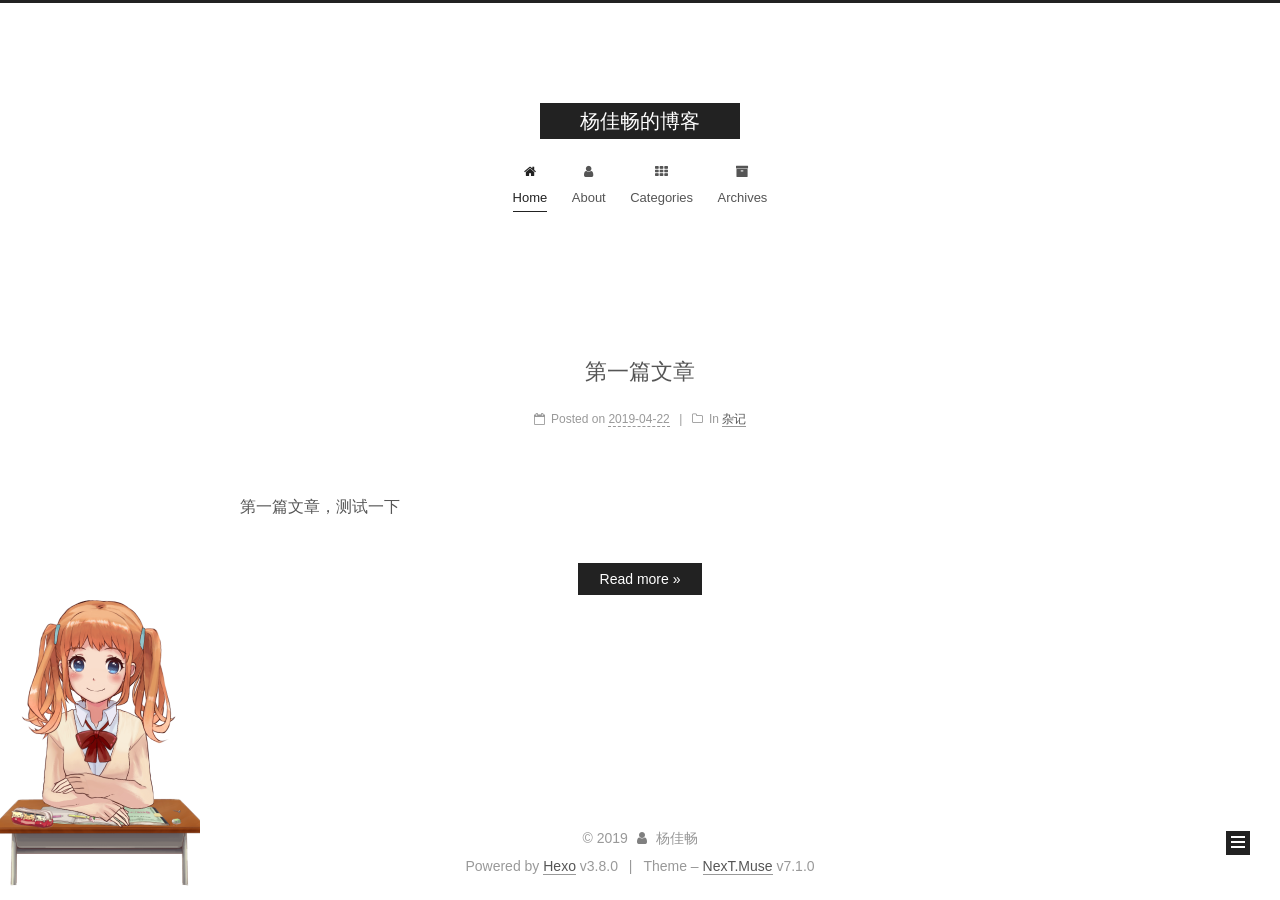
==== commit 1dd1bd27: "Site updated: 2019-04-22 02:10:46" ====
--- a/index.html
+++ b/index.html
@@ -320,7 +320,7 @@
   
   
   <div class="post-block">
-    <link itemprop="mainEntityOfPage" href="http://yoursite.com/2019/04/21/hello-world/">
+    <link itemprop="mainEntityOfPage" href="http://yoursite.com/2019/04/22/test/">
 
     <span hidden itemprop="author" itemscope itemtype="http://schema.org/Person">
       <meta itemprop="name" content="杨佳畅">
@@ -340,7 +340,7 @@
           <h1 class="post-title" itemprop="name headline">
                 
                 
-                <a href="/2019/04/21/hello-world/" class="post-title-link" itemprop="url">Hello World</a>
+                <a href="/2019/04/22/test/" class="post-title-link" itemprop="url">第一篇文章</a>
               
             
           </h1>
@@ -365,12 +365,34 @@
                 
               
 
-              <time title="Created: 2019-04-21 23:51:43" itemprop="dateCreated datePublished" datetime="2019-04-21T23:51:43+08:00">2019-04-21</time>
-            
-
+              <time title="Created: 2019-04-22 01:34:32 / Modified: 02:09:10" itemprop="dateCreated datePublished" datetime="2019-04-22T01:34:32+08:00">2019-04-22</time>
+            
+
+            
+              
+
+              
             
           </span>
 
+          
+            <span class="post-category">
+            
+              <span class="post-meta-divider">|</span>
+            
+              <span class="post-meta-item-icon">
+                <i class="fa fa-folder-o"></i>
+              </span>
+              
+                <span class="post-meta-item-text">In</span>
+              
+              
+                <span itemprop="about" itemscope itemtype="http://schema.org/Thing"><a href="/categories/杂记/" itemprop="url" rel="index"><span itemprop="name">杂记</span></a></span>
+
+                
+                
+              
+            </span>
           
 
           
@@ -402,17 +424,20 @@
       
         
           
-            <p>Welcome to <a href="https://hexo.io/" target="_blank" rel="noopener">Hexo</a>! This is your very first post. Check <a href="https://hexo.io/docs/" target="_blank" rel="noopener">documentation</a> for more info. If you get any problems when using Hexo, you can find the answer in <a href="https://hexo.io/docs/troubleshooting.html" target="_blank" rel="noopener">troubleshooting</a> or you can ask me on <a href="https://github.com/hexojs/hexo/issues" target="_blank" rel="noopener">GitHub</a>.</p>
-<h2 id="Quick-Start"><a href="#Quick-Start" class="headerlink" title="Quick Start"></a>Quick Start</h2><h3 id="Create-a-new-post"><a href="#Create-a-new-post" class="headerlink" title="Create a new post"></a>Create a new post</h3><figure class="highlight bash"><table><tr><td class="gutter"><pre><span class="line">1</span><br></pre></td><td class="code"><pre><span class="line">$ hexo new <span class="string">"My New Post"</span></span><br></pre></td></tr></table></figure>
-<p>More info: <a href="https://hexo.io/docs/writing.html" target="_blank" rel="noopener">Writing</a></p>
-<h3 id="Run-server"><a href="#Run-server" class="headerlink" title="Run server"></a>Run server</h3><figure class="highlight bash"><table><tr><td class="gutter"><pre><span class="line">1</span><br></pre></td><td class="code"><pre><span class="line">$ hexo server</span><br></pre></td></tr></table></figure>
-<p>More info: <a href="https://hexo.io/docs/server.html" target="_blank" rel="noopener">Server</a></p>
-<h3 id="Generate-static-files"><a href="#Generate-static-files" class="headerlink" title="Generate static files"></a>Generate static files</h3><figure class="highlight bash"><table><tr><td class="gutter"><pre><span class="line">1</span><br></pre></td><td class="code"><pre><span class="line">$ hexo generate</span><br></pre></td></tr></table></figure>
-<p>More info: <a href="https://hexo.io/docs/generating.html" target="_blank" rel="noopener">Generating</a></p>
-<h3 id="Deploy-to-remote-sites"><a href="#Deploy-to-remote-sites" class="headerlink" title="Deploy to remote sites"></a>Deploy to remote sites</h3><figure class="highlight bash"><table><tr><td class="gutter"><pre><span class="line">1</span><br></pre></td><td class="code"><pre><span class="line">$ hexo deploy</span><br></pre></td></tr></table></figure>
-<p>More info: <a href="https://hexo.io/docs/deployment.html" target="_blank" rel="noopener">Deployment</a></p>
-
-          
+            <p>
+              第一篇文章，测试一下
+
+              
+            </p>
+          <!--noindex-->
+          
+            <div class="post-button text-center">
+              <a class="btn" href="/2019/04/22/test/#more" rel="contents">
+                Read more &raquo;
+              </a>
+            </div>
+          
+          <!--/noindex-->
         
       
     </div>
@@ -445,6 +470,7 @@
       
     </footer>
   </div>
+  
   
   
   
@@ -501,7 +527,37 @@
               
 
               
-
+                
+                
+                <div class="site-state-item site-state-categories">
+                  
+                    
+                      <a href="/categories/">
+                    
+                  
+                    
+                    
+                      
+                    
+                    <span class="site-state-item-count">1</span>
+                    <span class="site-state-item-name">categories</span>
+                  </a>
+                </div>
+              
+
+              
+                
+                
+                <div class="site-state-item site-state-tags">
+                  
+                    
+                    
+                      
+                    
+                    <span class="site-state-item-count">1</span>
+                    <span class="site-state-item-name">tags</span>
+                  
+                </div>
               
             </nav>
           
@@ -703,5 +759,5 @@
 
   
 
-</body>
+<script src="/live2dw/lib/L2Dwidget.min.js?094cbace49a39548bed64abff5988b05"></script><script>L2Dwidget.init({"pluginRootPath":"live2dw/","pluginJsPath":"lib/","pluginModelPath":"assets/","tagMode":false,"log":false,"model":{"jsonPath":"/live2dw/assets/shizuku.model.json"},"display":{"position":"left","width":200,"height":450},"mobile":{"show":true}});</script></body>
 </html>
